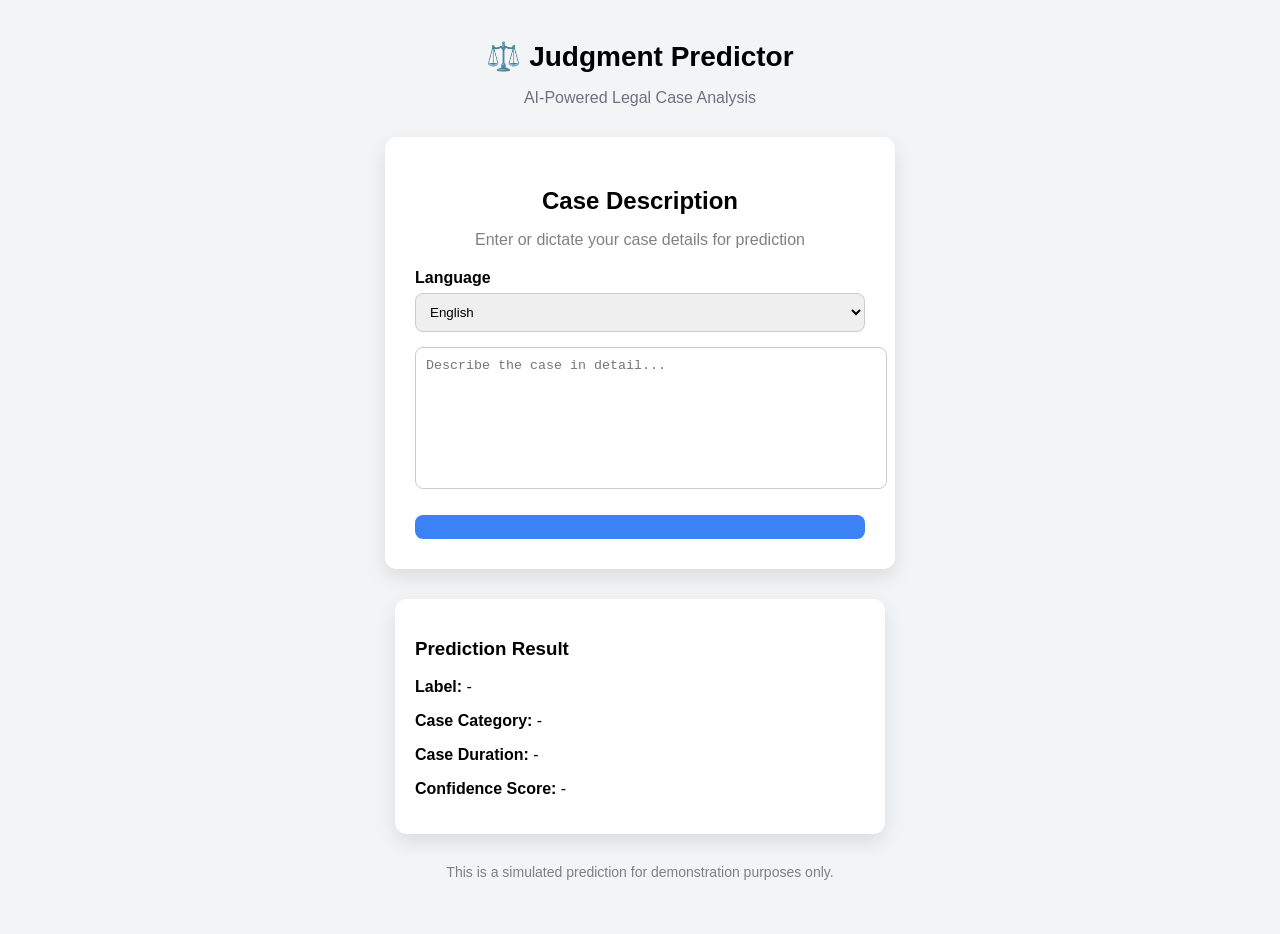
==== frontend/index.html @ f8e6bce0 "first commit" ====
<!DOCTYPE html>
<html lang="en">
<head>
<meta charset="UTF-8">
<meta name="viewport" content="width=device-width, initial-scale=1.0">

<title>Judgment Predictor</title>

<link rel="stylesheet" href="style.css">

</head>

<body>

<div class="page">

<header class="header">
<h1>⚖️ Judgment Predictor</h1>
<p>AI-Powered Legal Case Analysis</p>
</header>


<div class="card">

<h2>Case Description</h2>
<p class="subtitle">Enter or dictate your case details for prediction</p>


<label>Language</label>

<select id="language">
<option value="en">English</option>
<option value="hi">Hindi</option>
<option value="te">Telugu</option>
<option value="ta">Tamil</option>
<option value="kn">Kannada</option>
<option value="ml">Malayalam</option>
<option value="mr">Marathi</option>
<option value="bn">Bengali</option>
<option value="gu">Gujarati</option>
<option value="pa">Punjabi</option>
<option value="or">Odia</option>
<option value="as">Assamese</option>
<option value="ur">Urdu</option>
</select>


<textarea
id="caseText"
placeholder="Describe the case in detail..."
></textarea>


<button id="predictBtn">
    
</button>

</div>


<div class="result-card" id="resultCard">

<h3>Prediction Result</h3>

<p><b>Label:</b> <span id="label">-</span></p>

<p><b>Case Category:</b> <span id="category">-</span></p>

<p><b>Case Duration:</b> <span id="duration">-</span></p>

<p><b>Confidence Score:</b> <span id="confidence">-</span></p>

</div>


<p class="footer">
This is a simulated prediction for demonstration purposes only.
</p>


</div>

<script src="script.js"></script>

</body>
</html>
---- frontend/style.css ----
body{
font-family: Arial, Helvetica, sans-serif;
background: #f3f4f6;
margin:0;
padding:0;
}

.page{
text-align:center;
padding:40px;
}

.header h1{
margin:0;
font-size:28px;
}

.header p{
color:#6b7280;
margin-bottom:30px;
}


.card{
background:white;
width:450px;
margin:auto;
padding:30px;
border-radius:12px;
box-shadow:0 8px 20px rgba(0,0,0,0.1);
text-align:left;
}

.card h2{
text-align:center;
margin-bottom:5px;
}

.subtitle{
text-align:center;
color:gray;
margin-bottom:20px;
}


label{
font-weight:bold;
display:block;
margin-bottom:6px;
}


select{
width:100%;
padding:10px;
margin-bottom:15px;
border-radius:8px;
border:1px solid #ccc;
}


textarea{
width:100%;
height:120px;
padding:10px;
border-radius:8px;
border:1px solid #ccc;
margin-bottom:20px;
resize:none;
}


button{
width:100%;
padding:12px;
background:#3b82f6;
color:white;
border:none;
border-radius:8px;
font-size:16px;
cursor:pointer;
}

button:hover{
background:#2563eb;
}


.result-card{
background:white;
width:450px;
margin:30px auto;
padding:20px;
border-radius:12px;
box-shadow:0 8px 20px rgba(0,0,0,0.1);
text-align:left;
}


.footer{
margin-top:20px;
color:gray;
font-size:14px;
}
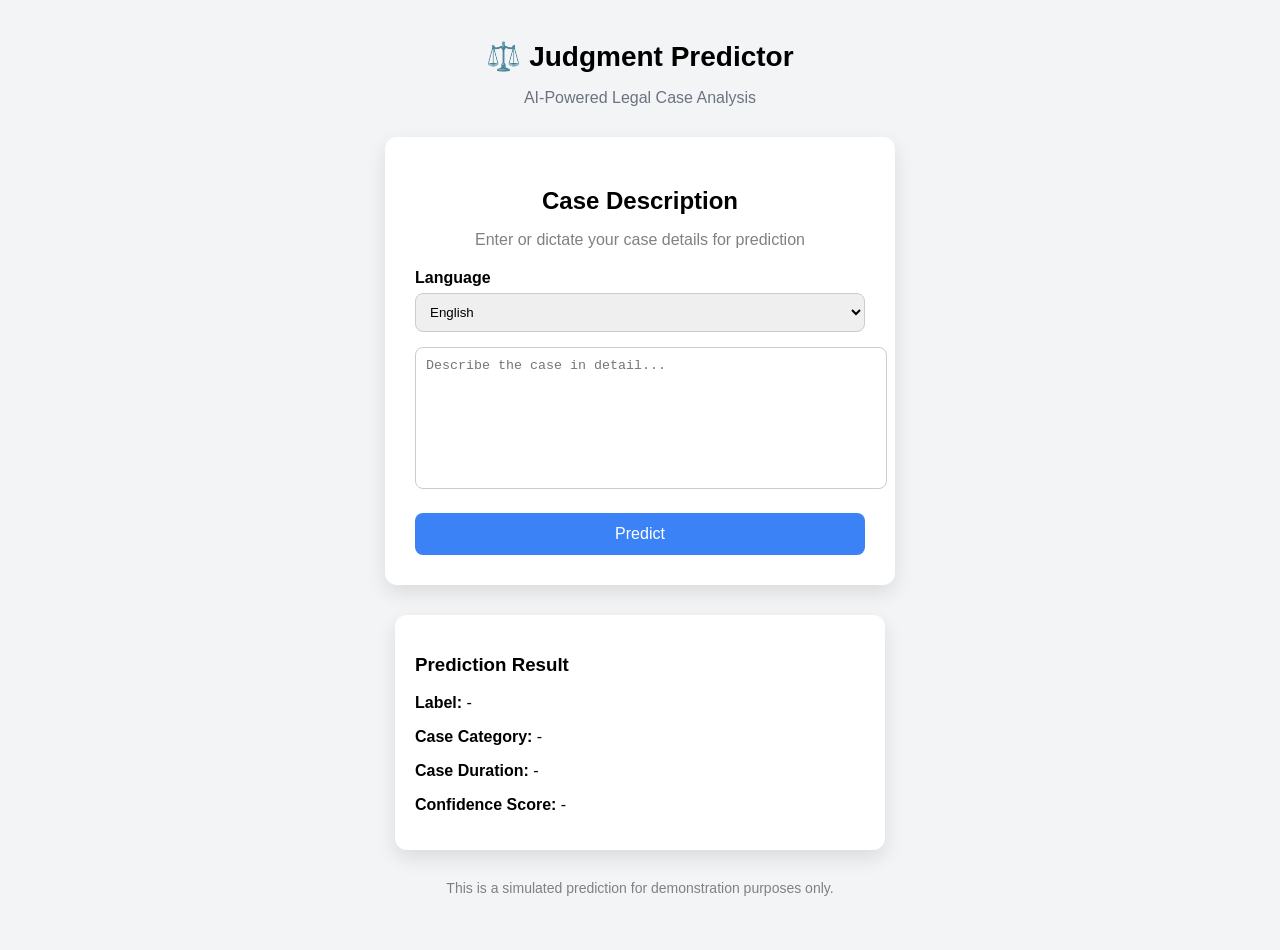
==== commit c2ceab77: "Update index.html" ====
--- a/frontend/index.html
+++ b/frontend/index.html
@@ -52,7 +52,7 @@
 
 
 <button id="predictBtn">
-    
+    Predict
 </button>
 
 </div>
@@ -83,4 +83,4 @@
 <script src="script.js"></script>
 
 </body>
-</html>+</html>
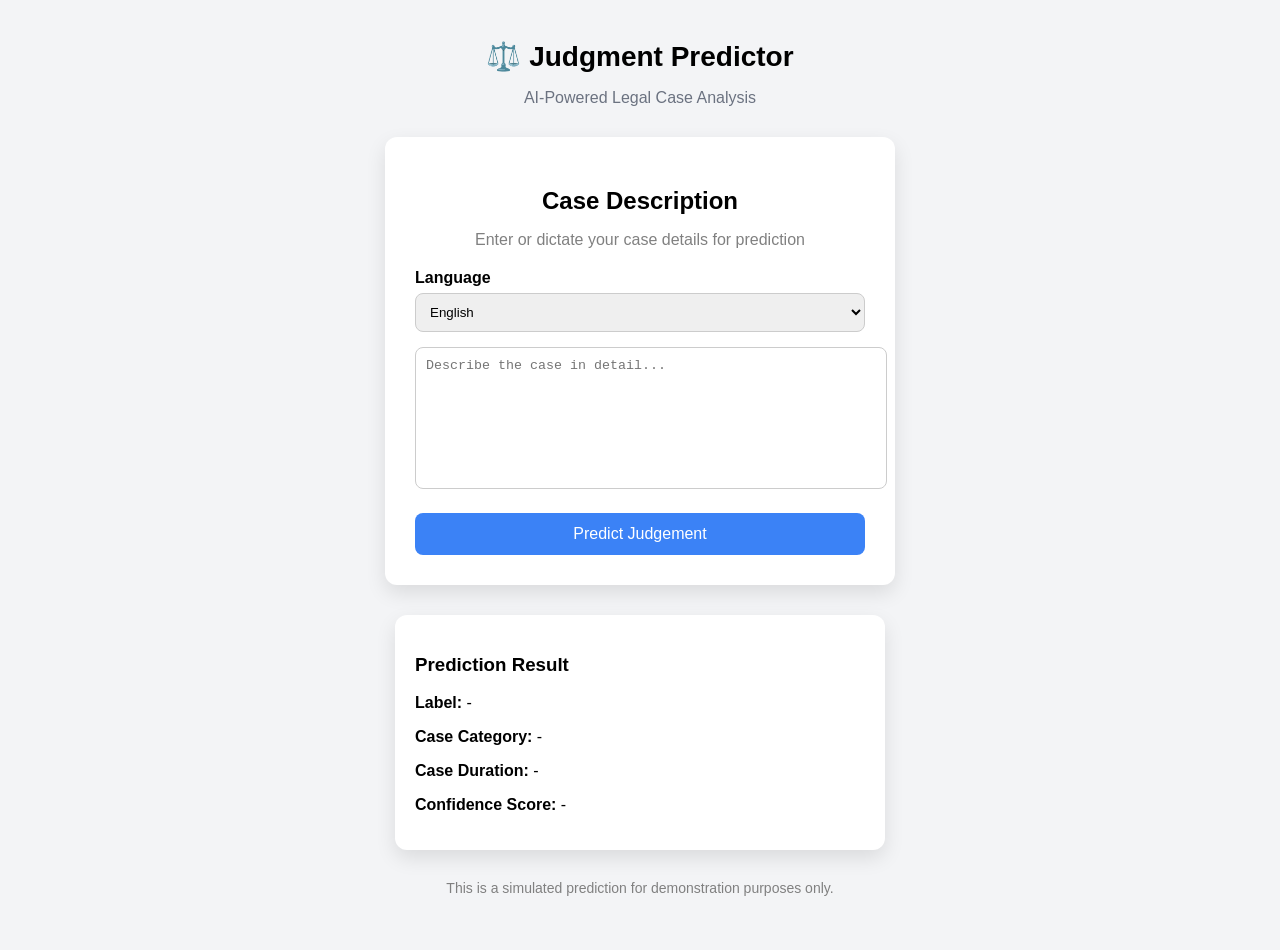
==== commit e1fe5871: "Update index.html" ====
--- a/frontend/index.html
+++ b/frontend/index.html
@@ -52,7 +52,7 @@
 
 
 <button id="predictBtn">
-    Predict
+    Predict Judgement
 </button>
 
 </div>
